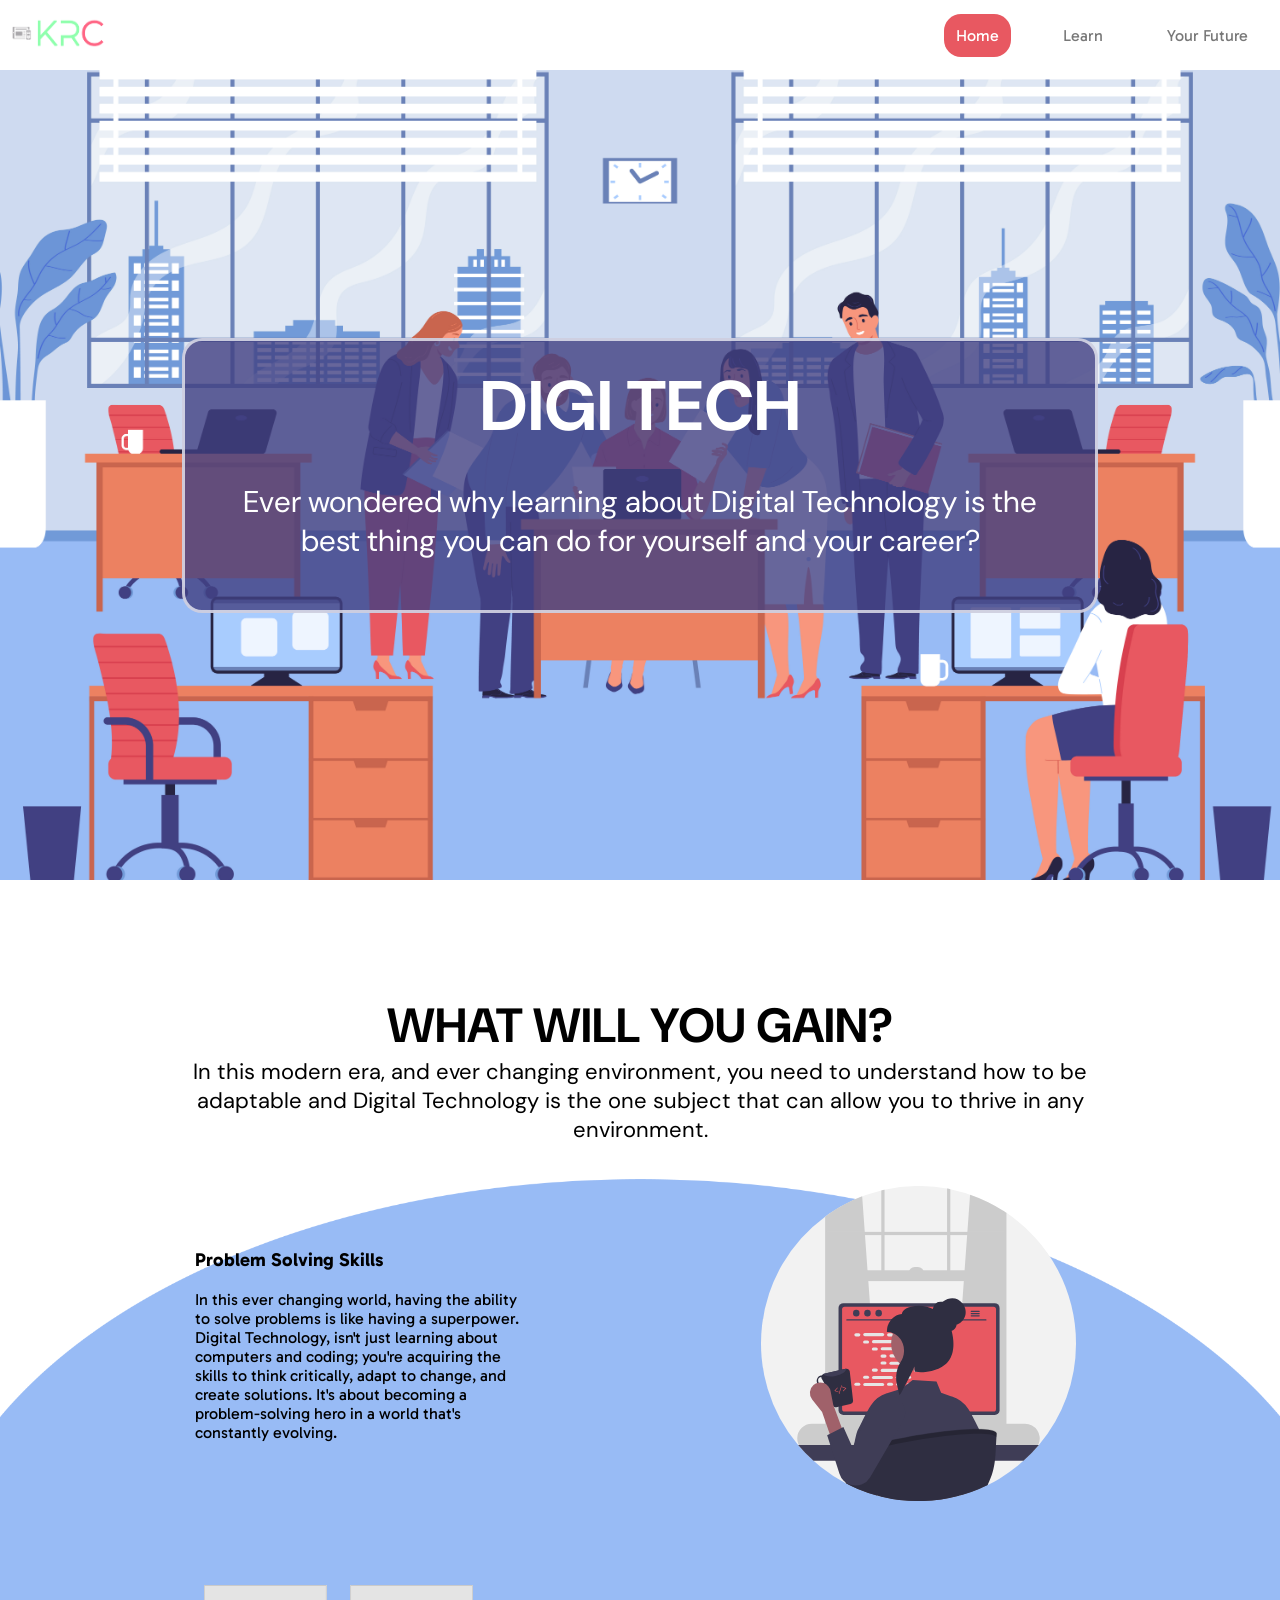
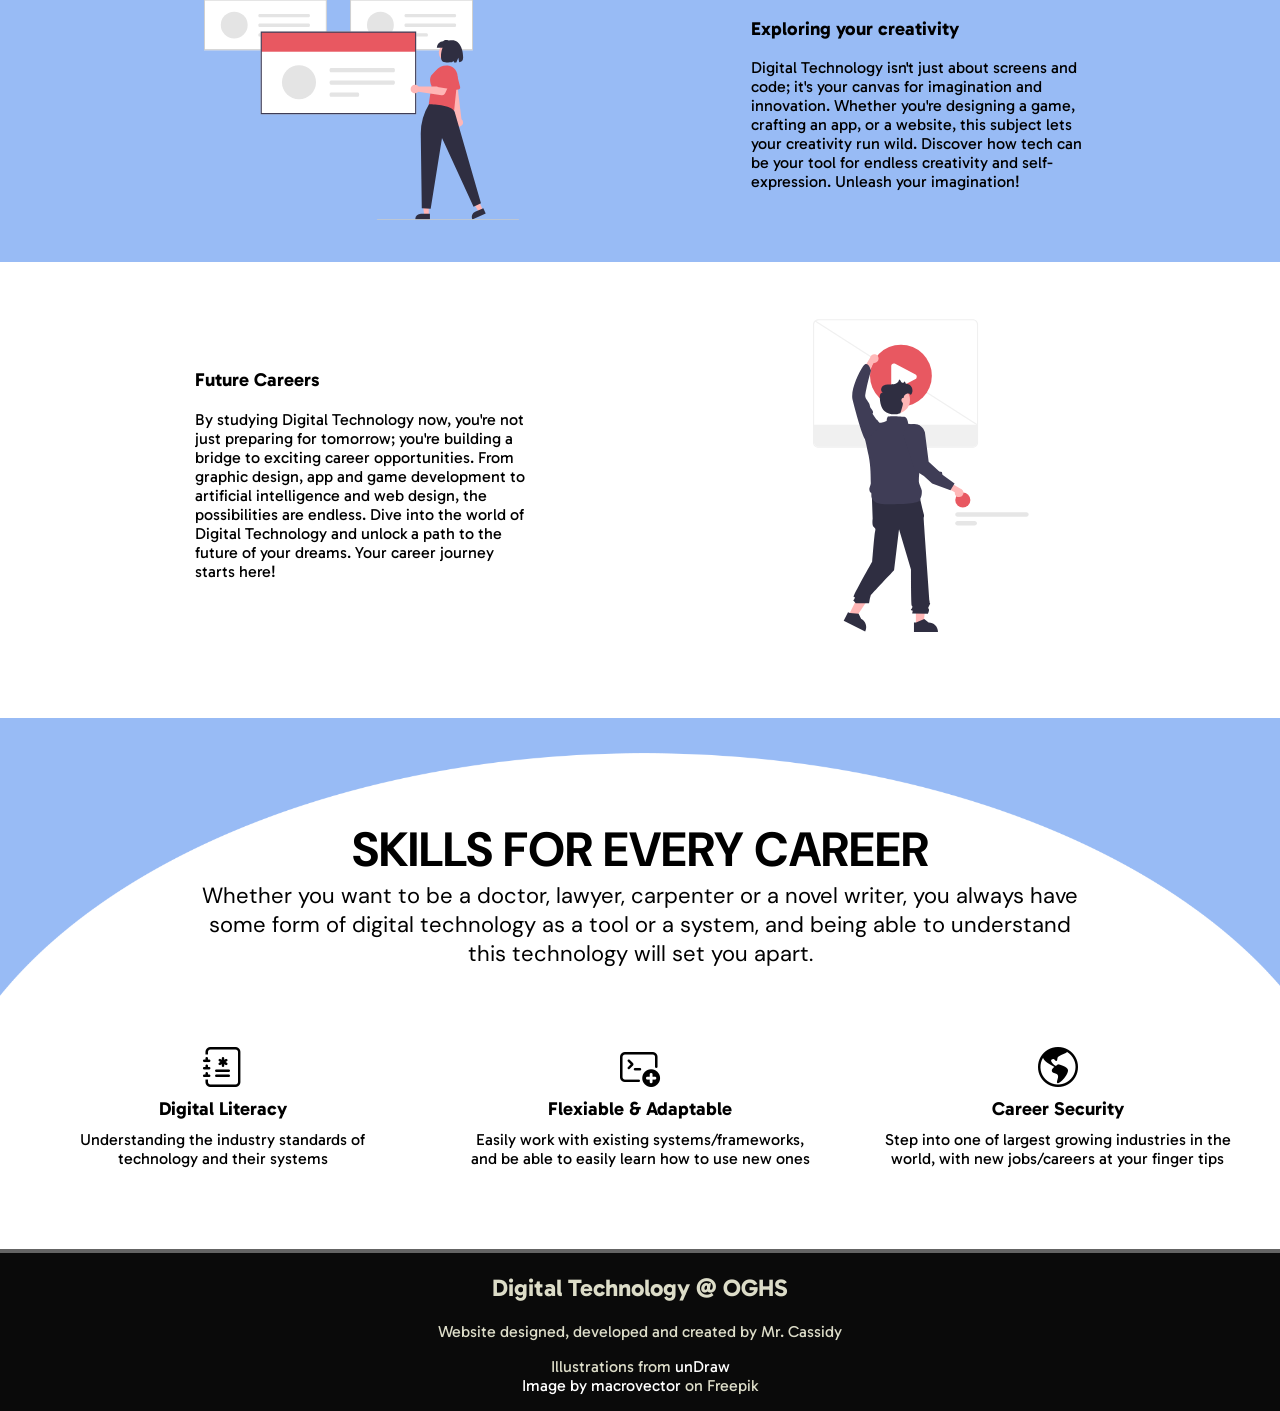
==== whydigi/whydigi-l1/index.html @ 96bd46a3 "Initial Commit" ====
﻿<!DOCTYPE html>
<html>
<head>
    <meta charset="utf-8" />
    <meta http-equiv="X-UA-Compatible" content="IE=edge" />
    <meta name="viewport" content="width=device-width, initial-scale=1.0" />

    <!-- font -->
    <link rel="preconnect" href="https://fonts.googleapis.com">
    <link rel="preconnect" href="https://fonts.gstatic.com" crossorigin>
    <link href="https://fonts.googleapis.com/css2?family=DM+Sans:opsz,wght@9..40,400;9..40,900&family=Gabarito&display=swap" rel="stylesheet">

    <!-- icons -->
    <link rel="stylesheet" href="https://cdn.jsdelivr.net/npm/bootstrap-icons@1.11.1/font/bootstrap-icons.css">
    <!-- stylesheet -->
    <link rel="stylesheet" href="stylesheet.css" />
    <!-- tab title -->
    <title>Why You Should Learn Digital Technology</title>
</head>
<body>



    <!-- nav bar -->
    <nav>
        <div class="navbar">
            <a class="nav-brand" href="index.html">
                <img src="images/krc-brand.png" alt="krc branding logo" width="100" height="30"/>
            </a>
            <ul class="nav">
                <li class="nav-item">
                    <a class="nav-link active" href="index.html">Home</a>
                </li>
                <li class="nav-item">
                    <a class="nav-link" href="learn.html">Learn</a>
                </li>
                <li class="nav-item">
                    <a class="nav-link" href="future.html">Your Future</a>
                </li>
            </ul>
        </div>
    </nav>

    <!-- banner -->
    <section>
        <div class="container-centered banner-home">
            <div class="banner-text">
                <h1>DIGI TECH</h1>
                <p>Ever wondered why learning about Digital Technology is the best thing you can do for yourself and your career?</p>
            </div>
        </div>
    </section>

    <!-- content/column alternating sections -->
    <section>
        <div class="big-heading">
            <h2>WHAT WILL YOU GAIN?</h2>
            <p>In this modern era, and ever changing environment, you need to understand how to be adaptable and Digital Technology is the one subject that can allow you to thrive in any environment.</p>
        </div>
        <div class="row semi-y">



            <div class="col">
                <div class="col-text">
                    <h3>Problem Solving Skills</h3>
                    <p>
                        In this ever changing world, having the ability to solve problems is like having a superpower. Digital Technology, isn't just learning about computers and coding; you're acquiring the skills to think critically, adapt to change, and create solutions. It's about becoming a problem-solving hero in a world that's constantly evolving.
                    </p>
                </div>
            </div>

            <div class="col">
                <div class="container-centered">
                    <img src="images/programming-girl.svg" alt="girl programming on computer" class="col-img" />
                </div>

            </div>
        </div>

        <div class="row-reverse c4">
            <div class="col">
                <div class="container-centered">
                    <img src="images/windows.svg" alt="girl with multiple windows" class="col-img" />
                </div>

            </div>

            <div class="col">
                <div class="col-text">
                    <h3>Exploring your creativity</h3>
                    <p>Digital Technology isn't just about screens and code; it's your canvas for imagination and innovation. Whether you're designing a game, crafting an app, or a website, this subject lets your creativity run wild. Discover how tech can be your tool for endless creativity and self-expression. Unleash your imagination!</p>
                </div>

            </div>
        </div>

        <div class="row     " style="padding-bottom: 5vw;">
            <div class="col">
                <div class="col-text">
                    <h3>Future Careers</h3>
                    <p>By studying Digital Technology now, you're not just preparing for tomorrow; you're building a bridge to exciting career opportunities. From graphic design, app and game development to artificial intelligence and web design, the possibilities are endless. Dive into the world of Digital Technology and unlock a path to the future of your dreams. Your career journey starts here!</p>
                </div>
            </div>

            <div class="col">
                <div class="container-centered">
                    <img src="images/media-player.svg" alt="girl programming on computer" class="col-img" />
                </div>

            </div>
        </div>
    </section>


    <!-- tri sect -->
    <section>

        <div class="semi-w">

            <div class="big-heading">
                <h2>SKILLS FOR EVERY CAREER</h2>
                <p>Whether you want to be a doctor, lawyer, carpenter or a novel writer, you always have some form of digital technology as a tool or a system, and being able to understand this technology will set you apart.</p>

            </div>

            <div class="container-centered">

                <div class="row" style="padding: 5vw 0;">
                    <div class="col">
                        <div class="container-centered tri-skill">
                            <div class="tri-skill">
                                <i class="bi bi-journal-medical"></i>
                                <h3>Digital Literacy</h3>
                                <p>Understanding the industry standards of technology and their systems</p>

                            </div>
                          

                        </div>
                    </div>

                    <div class="col">
                        <div class="container-centered">
                            <div class="tri-skill">
                                <i class="bi bi-terminal-plus"></i>
                                <h3>Flexiable &amp; Adaptable</h3>
                                <p>Easily work with existing systems/frameworks, and be able to easily learn how to use new ones</p>

                            </div>
                           
                        </div>

                    </div>
                    <div class="col">
                        <div class="container-centered tri-skill">
                            <div class="tri-skill">
                                <i class="bi bi-globe-americas"></i>
                                <h3>Career Security</h3>
                                <p>Step into one of largest growing industries in the world, with new jobs/careers at your finger tips</p>

                            </div>
                           
                        </div>

                    </div>
                </div>


            </div>
        </div>

    </section>


    <!-- footer -->
    <footer>
        <div class="container-centered c3 footer">
            <div>
                <h2>Digital Technology @ OGHS</h2>
                <p>Website designed, developed and created by Mr. Cassidy</p>
                <p>
                    Illustrations from <a href="https://undraw.co/">unDraw</a>
                    <br />
                    <a href="https://www.freepik.com/free-vector/business-brainstorm-composition-with-indoor-office-scenery-human-characters-coworkers-discussing-ideas-holding-papers-vector-illustration_26764662.htm?query=code%20job&collectionId=240&&position=6&from_view=collections#position=6">Image by macrovector</a> on Freepik
                </p>

            </div>
            
        </div>
    </footer>

</body>
</html>
---- whydigi/whydigi-l1/stylesheet.css ----
﻿body {
    margin: 0;
}

/* colour palettes */

.c1 {
    background-color: #fffb9b;
}

.c2 {
    background-color: #e85861;
}

.c3{
    background-color: rgb(10,10,10);
    color: rgb(220,220,200);
}

.c4 {
    background-color: #98bbf5;
}

.c5 {
    background-color: white;
}


/* generic centered div */
.container-centered, .col {
    display: flex;
    justify-content: center;
    align-items: center;
}

/* footer */

.footer {
    border-top: solid rgb(100,100,100) 4px;
    text-align: center;
    font-family: 'Gabarito', sans-serif;
}

.footer a{
    text-decoration: none;
    color: white;
}

    .footer a:hover {
        text-decoration: none;
        color: rgb(220,220,200);
        
    }


/* nav bar */

.navbar {
    display: flex;
    justify-content: space-between;
    align-items: center;
    height: 70px;
    font-family: 'Gabarito', sans-serif;
}

.nav-brand{
    padding: 8px;
}

.nav{
    display: flex;
    margin: 0;
}

.nav-item{
    list-style-type: none;
    padding: 8px 20px;
}


.nav-link {
    text-decoration: none;
    font-size: 16px;
    color: rgb(120,120,120);
    padding: 12px;
    border-radius: 17px;
}

.active {
    background-color: #e85861;
    color: white;
}


    .nav-link:hover {
        
        background-color: #e85861;
        color: white;
        transition: all 0.4s ease-in-out;
    }

/* homepage */

.banner-home {
    background-image: url("images/banner-home1.jpg");
    background-size: cover;
    background-position: center;
    height: 90vh;
    padding: 0 60px;
    margin-bottom: 5vw;
}

.banner-text {
    border: solid rgba(255, 255, 255, 0.7);
    background-color: rgba(65,64,130, 0.8);
    border-radius: 20px;
    color: white;
    text-align: center;
    padding: 20px 30px;
    max-width: 850px;
    font-family: 'DM Sans', sans-serif;
}

    .banner-text h1 {
        font-size: 70px;
        margin: 0;
    }

    .banner-text p {
        font-size: 30px;
    }

.big-heading {
    font-family: 'DM Sans', sans-serif;
    text-align: center;
    padding-top: 50px;
    width: 70%;
    padding-left: 15%;
}

    .big-heading h2 {
        font-size: 48px;
        margin: 0;
    }

    .big-heading p{
        font-size: 22px;
        margin: 0;
    }

.tri-skill{
    text-align: center;
}

    .tri-skill i{
        font-size: 40px;
    }

    .tri-skill i, .tri-skill h3, .tri-skill p{
        padding: 5px 0;
        margin: 0;
    }

.soft-skills{
    padding: 20px 0 70px 0;
    flex-wrap: wrap;
}

.soft {
    text-align: start;
    display: flex;
    align-items: center;
    width: 320px;
}

    .soft i {
        font-size: 20px;
    }

    .soft i, .soft p {
        padding: 5px 10px;
        margin: 0;
    }

.semi-y {
    background-image: url("images/half-circle-bgy.png");
    background-repeat: no-repeat;
    background-size: cover;
    background-position: top center;
}

.semi-w {
    background-image: url("images/half-circle-bgw.png");
    background-repeat: no-repeat;
    background-size: cover;
    background-position: top center;
    padding-top: 50px;
}


/* alternating section content*/

.row, .row-reverse {
    font-family: 'Gabarito', sans-serif;
    display: flex;
    justify-content: space-evenly;
    padding: 30px 0;
}

.row {
    flex-wrap: wrap;
}

.row-reverse {
    flex-wrap: wrap-reverse;
}

.col{
    min-width: 350px;
    max-width: 20%;
    padding: 12px 20px;
}

.col-img{
    width: 90%;
    max-width: 400px;
}

.col-text{
    padding: 0 8px;
}


/* learn page */
.banner-learn {
    min-height: 90vh;
    position: relative;
}

.learn-heading {
    color: black;
    font-family: 'DM Sans', sans-serif;
    padding: 25px;
    font-size: 10.5vw;
}

    .learn-heading h1 {
        margin: 0;
        line-height: 0.9;
    }

.ps1 {
    margin: 0 0 0 15% !important;
}

.ps2 {
    margin: 0 0 0 40% !important;
    position: absolute;
    z-index: 9;
}

.img-over{
    position: absolute;
    top: 65%;
    left: 50%;
    transform: translate(-50%, -50%);
}

.img-over img{
    width: 20vw;
    min-width: 270px;
}

/* future page */
.banner-future {
    background-image: url("images/banner-future1.png");
    background-size: contain;
    background-position: center right;
    background-repeat: no-repeat;
    min-height: 95vh;
}

.future-middle{
    margin-left: 15vw;
}

.future-content {
    margin-left: 12%;
    padding: 80px 0 70px 20px;
}

    .future-content h2 {
        font-size: 20px;
        padding-left: 20px;
        margin: 0;
        font-family: 'DM Sans', sans-serif;
    }


    .future-content p {
        margin: 2px;
        font-size: 32px;
        width: 90%;
        min-width: 350px;
        max-width: 700px;
        font-family: 'Gabarito', sans-serif;
    }

.future-img {
    padding: 60px 5vw 60px 0;
    display: flex;
    justify-content: end;
}

.future-img img{
    padding: 70px;
}

.f-img{
    width: 40vw;
    min-width: 340px;
    max-width: 430px;
}

.future-duo{
    display: flex;
    flex-wrap: wrap;
    justify-content: center;
    padding: 50px 50px 50px 0px;
}

.future-left{
    margin-right: 10vw;
}

.future-right {
    margin-top: 150px;
}
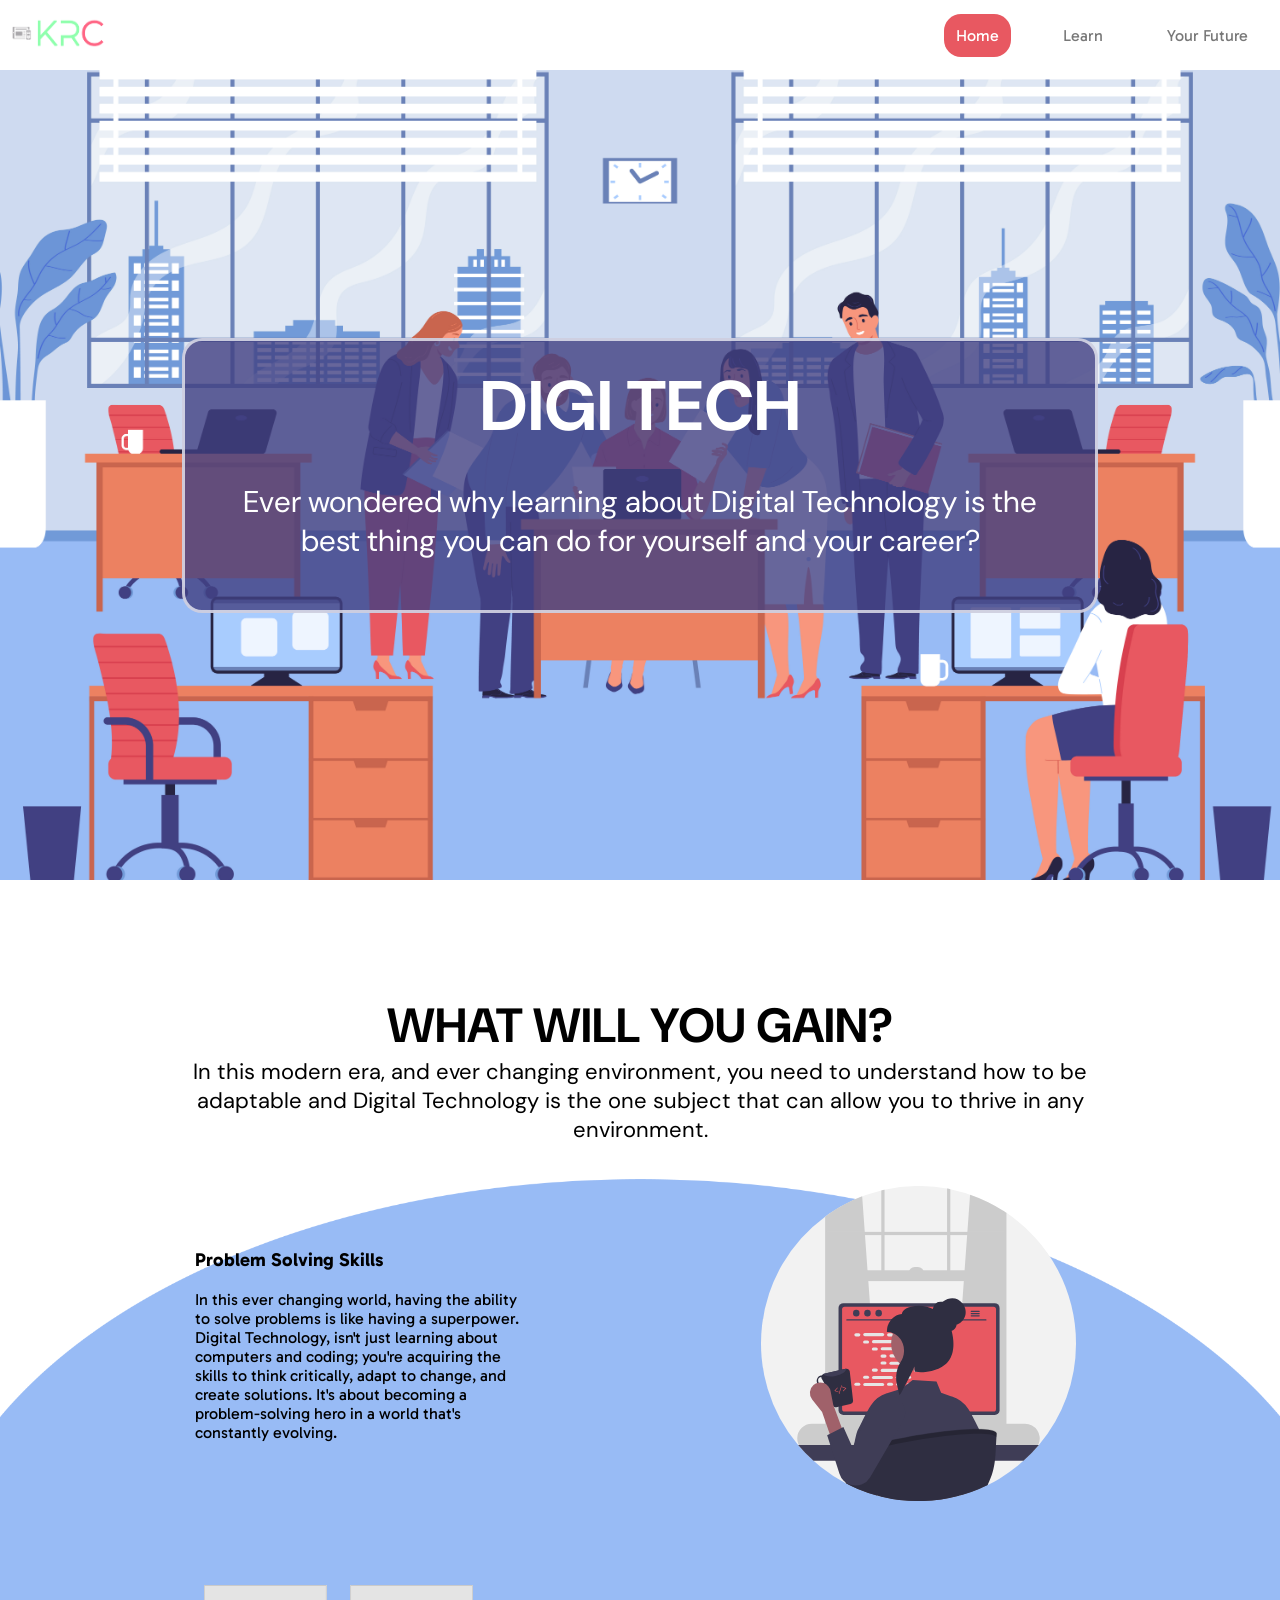
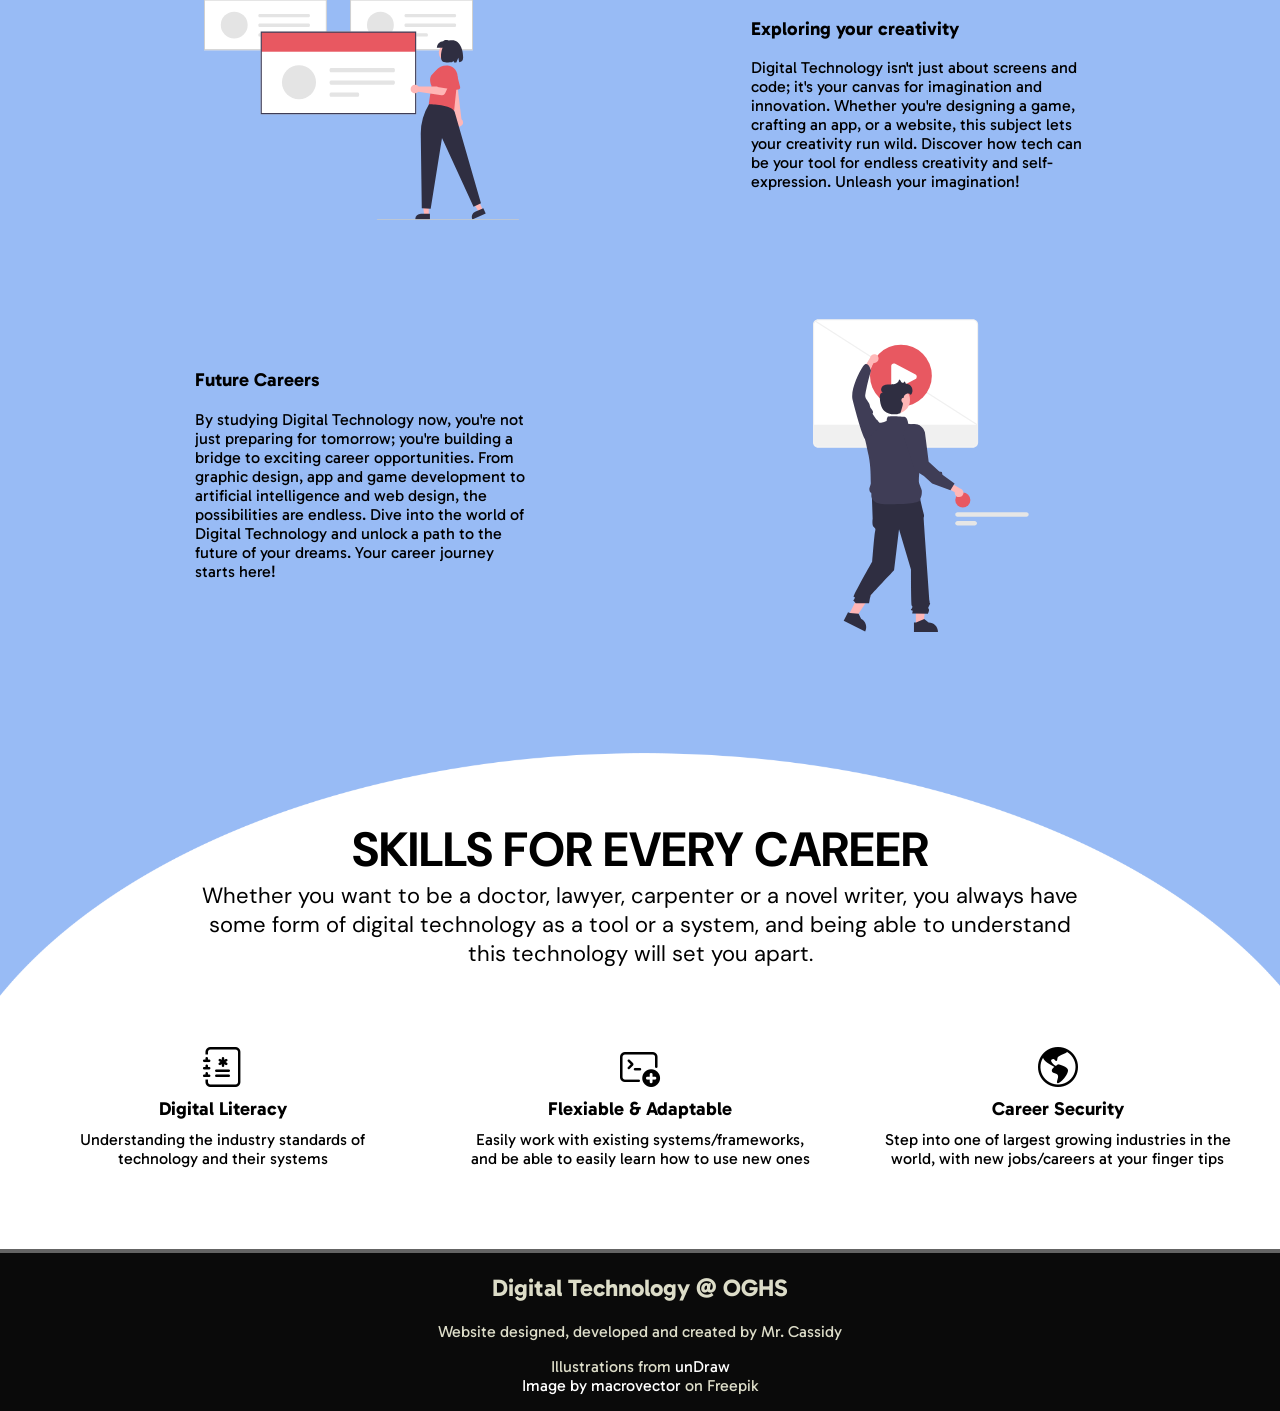
==== commit a792dadb: "updating random changes that were made" ====
--- a/whydigi/whydigi-l1/index.html
+++ b/whydigi/whydigi-l1/index.html
@@ -95,7 +95,7 @@
             </div>
         </div>
 
-        <div class="row     " style="padding-bottom: 5vw;">
+        <div class="row    c4 " style="padding-bottom: 5vw;">
             <div class="col">
                 <div class="col-text">
                     <h3>Future Careers</h3>
